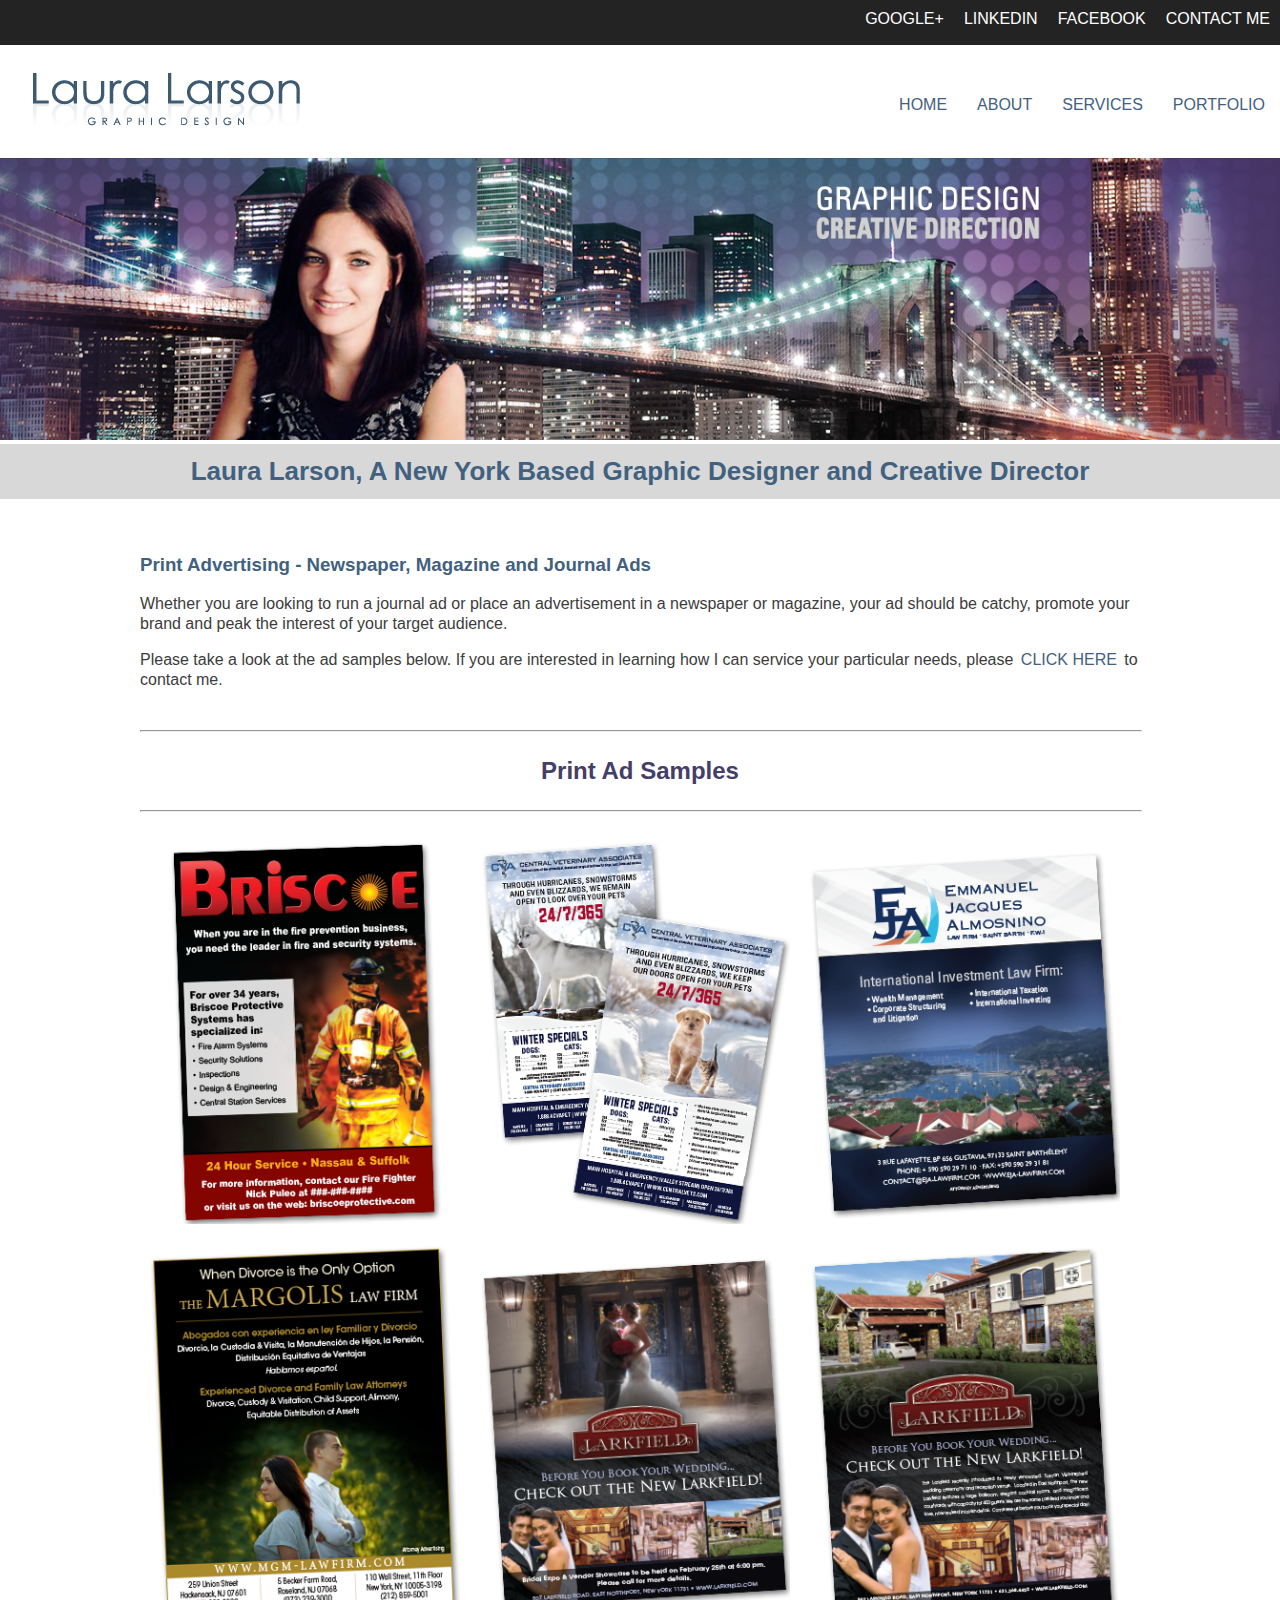
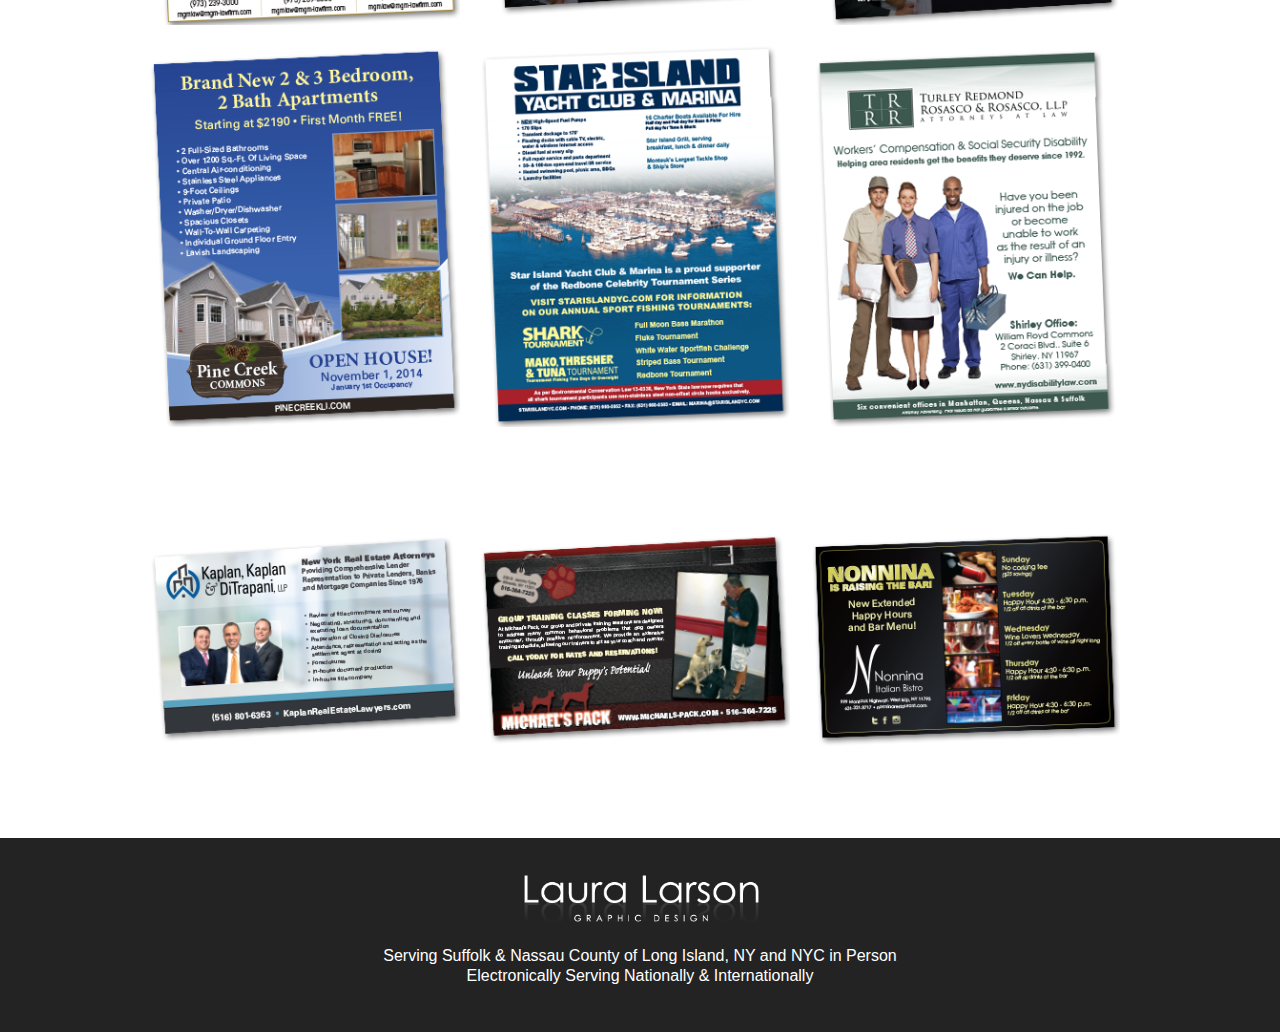
==== ad-gallery.html @ 5ff48c6d "initial commit. The home page and ad sample pages are set up and styled." ====
<!DOCTYPE html>

<html>

<head>
  <title> Laura Larson - Print Ad Gallery </title>
  <link rel="stylesheet" href="styles.css">
</head>

<body>

  <!-- header -->
    <div class="contact">
      <a class="contact" href="mailto:lrschock@gmail.com">contact me</a>
      <a class="contact" href="https://www.facebook.com/lauralarsondesigns">facebook</a>
      <a class="contact" href="https://www.linkedin.com/in/lauraschock">linkedin</a>
      <a class="contact" href="https://plus.google.com/114422107429377320689/posts">google+</a>
    </div>
    <div>
      <img class="logo" src="images/LauraTemplate-class-_03.jpg" width="294px">
      <a class="nav" href="ad-gallery.html">portfolio</a>
      <a class="nav" href="services.html">services</a>
      <a class="nav" href="about.html">about</a>
      <a class="nav" href="index.html">home</a>
    </div>

    <img class="hero" src="images/LauraTemplate-class-_06.jpg">

  <!-- about me section -->

    <h1>Laura Larson, A New York Based Graphic Designer and Creative Director</h1>
    <br>

    <div class="content">
      <h3>Print Advertising - Newspaper, Magazine and Journal Ads</h3>

      <p>Whether you are looking to run a journal ad or place an advertisement in a newspaper or magazine, your ad should be catchy, promote your brand and peak the interest of your target audience.</p>

      <p>Please take a look at the ad samples below. If you are interested in learning how I can service your particular needs, please <a class="text" href="mailto:lrschock@gmail.com">CLICK HERE</a>
     to contact me.</p>
   </div>



<!-- services section -->

    <div class="content">
      <hr class="top">
      <h2>Print Ad Samples</h2>
      <hr class="bottom">
    </div>

    <div class="content">

        <img class="boximage-samples" src="images/Ads-Briscoe.png">

        <img class="boximage-samples" src="images/Ads-CVA.png">

        <img class="boximage-samples" src="images/Ads-EJA.png">

        <img class="boximage-samples" src="images/Ads-Margolis.png">

        <img class="boximage-samples" src="images/Ads-larkfield-2.png">

        <img class="boximage-samples" src="images/Ads-larkfield.png">

        <img class="boximage-samples" src="images/Ads-PineCreek.png">

        <img class="boximage-samples" src="images/Ads-star-island.png">

        <img class="boximage-samples" src="images/Ads-TRRR.png">

        <img class="boximage-samples" src="images/Ads-kaplan.png">

        <img class="boximage-samples" src="images/Ads-Michaels-Pack.png">

        <img class="boximage-samples" src="images/Ads-nonnina.png">

    </div>

<div class="clearfix"></div>


<!-- footer -->
    <div class="footer">
      <img class="footer" src="images/LauraTemplate-class-_09.jpg">
      <p class="footer">Serving Suffolk & Nassau County of Long Island, NY and NYC in Person <br>Electronically Serving Nationally & Internationally</p>
    </div>

</body>

</html>
---- styles.css ----
body{
  margin: 0px;
  background-color: white;
}

.clearfix{
  clear: both;
}

h1{
  font-family: sans-serif;
  font-size: 26px;
  color: #42617f;
  background-color: #d8d8d8;
  padding: 12px;
  text-align: center;
  margin-top: 0px;
}

h2{
  font-family: sans-serif;
  font-size: 34;
  color: #443e68;
  padding: 5px;
  text-align: center;
}

h3{
  font-family: sans-serif;
  font-size: 23;
  color: #42617f;
  text-align: left;
  padding-top: 0px;
}

h4{
  font-family: sans-serif;
  font-size: 20;
  color: #42617f;
  padding: 0px 5px 5px 5px;
  text-align: center;
}

p{
  font-family: arial, sans-serif;
  font-size: 16;
  color: #3c3c3c;
  line-height: 20px;
  text-align: left;
}

p.services{
  font-family: arial, sans-serif;
  font-size: 16;
  color: #3c3c3c;
  padding-top: 0px;
  text-align: left;
}

p.footer{
  font-family: arial, sans-serif;
  font-size: 16;
  color: #fff;
  line-height: 20px;
  text-align: center;
}

a.contact{
  font-family: arial, sans-serif;
  font-size: 16;
  color: #fff;
  text-transform: uppercase;
  text-decoration: none;
  float: right;
  padding-left: 10px;
  padding-right: 10px;
}

a.contact:hover {
  color: purple;
  text-transform: uppercase;
  text-decoration: none;
}

a.nav{
  font-family: arial, sans-serif;
  font-size: 16;
  color: #42617f;
  line-height: 20px;
  text-transform: uppercase;
  padding:50px 15px 15px 15px;
  text-decoration: none;
  float: right;
}

a.nav:hover {
  color: purple;
  text-transform: uppercase;
  text-decoration: none;
}

a.text{
  font-family: arial, sans-serif;
  font-size: 16;
  color: #42617f;
  line-height: 20px;
  text-transform: uppercase;
  padding-left: 3px;
  padding-right: 3px;
  text-decoration: none;
  text-align: right;
}

a.text:hover {
  color: purple;
  text-transform: uppercase;
  text-decoration: none;
}

img.hero{
  width: 100%;
  margin: 0px;
}

img.logo{
  width: 294px;
  margin: 20px;
}

img.clients{
  width: 200px;
  padding-left: 5px;
  padding-right: 5px;
}

img.services{
  width: 107px;
  height: 144px;
  padding-right: 8px;
  float: left;
}

img.footer{
  display: block;
  width: 249px;
  margin: 0 auto;
}

div.content{
  width: 100%;
  max-width: 1000px;
  margin: 0 auto;
}

div.contact{
  background-color: #232323;
  padding-top: 10px;
  padding-bottom: 10px;
  height: 25px;
}

div.footer{
  background-color: #232323;
  align-content: center;
  padding-top: 30px;
  padding-bottom: 30px;
}

td{
  padding: 20px;
}

tr{
  padding: 20px;
}

hr.top{
  width: 1000px;
  margin-top: 40px;
  border-width: 1px;
}

hr.bottom{
  width: 1000px;
  margin-bottom: 20px;
}

.boximage-samples {
  width:33%;
  min-width: 300px;
  float: left;
  margin: 10px auto;
  padding-left: 10px;
  padding-right: 10px;
  box-sizing: border-box;
}
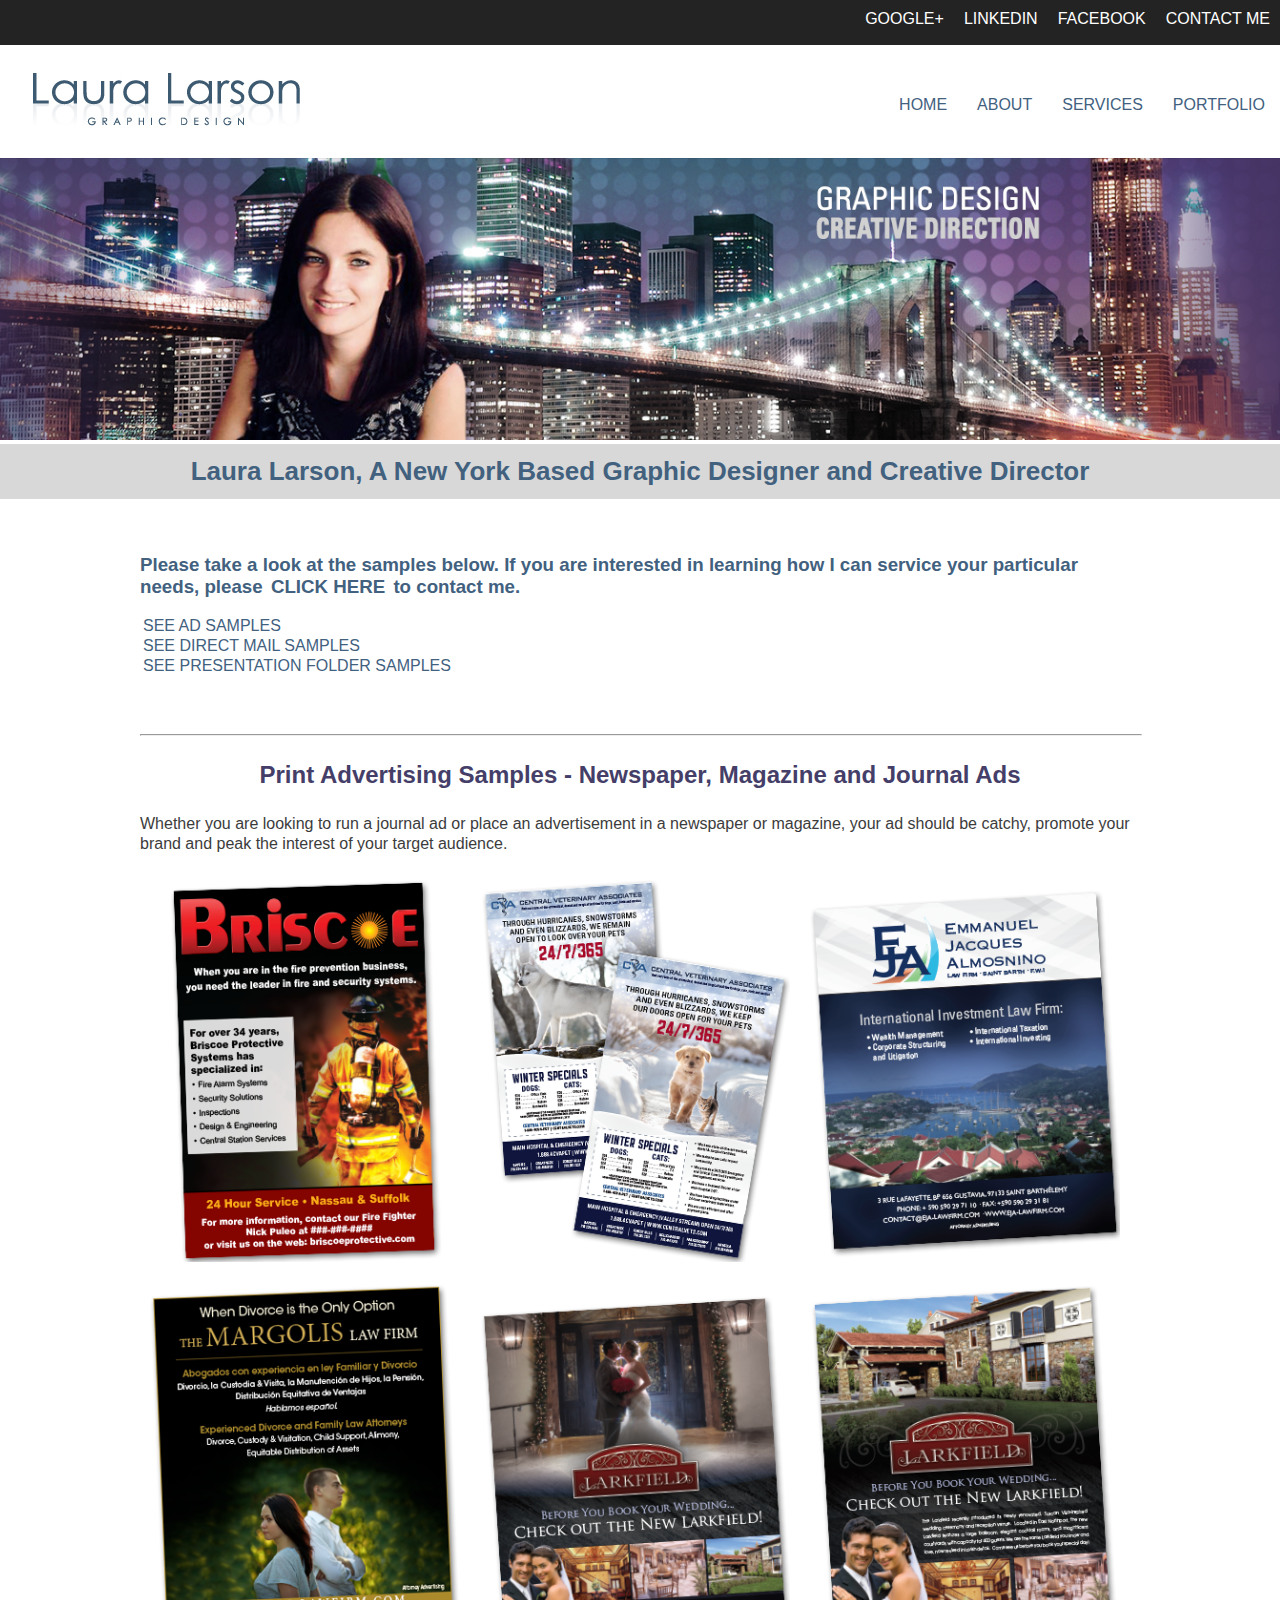
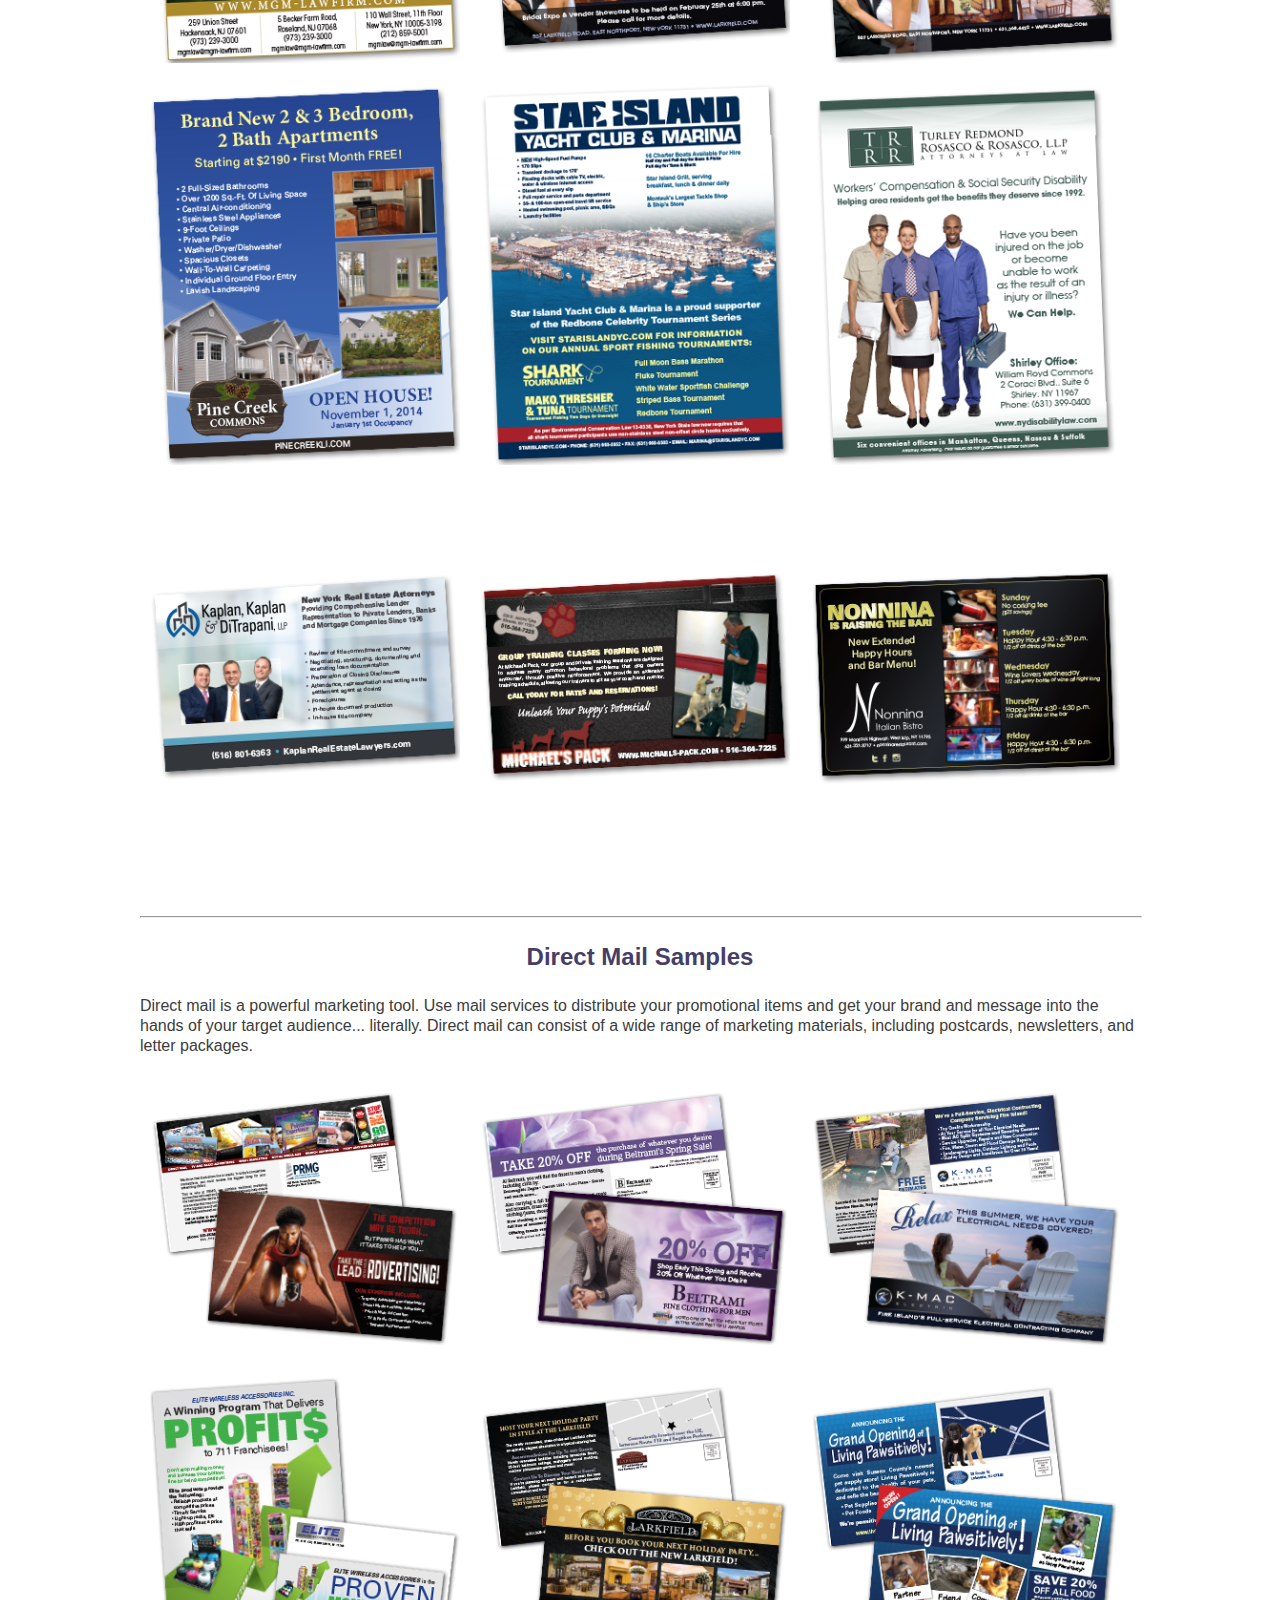
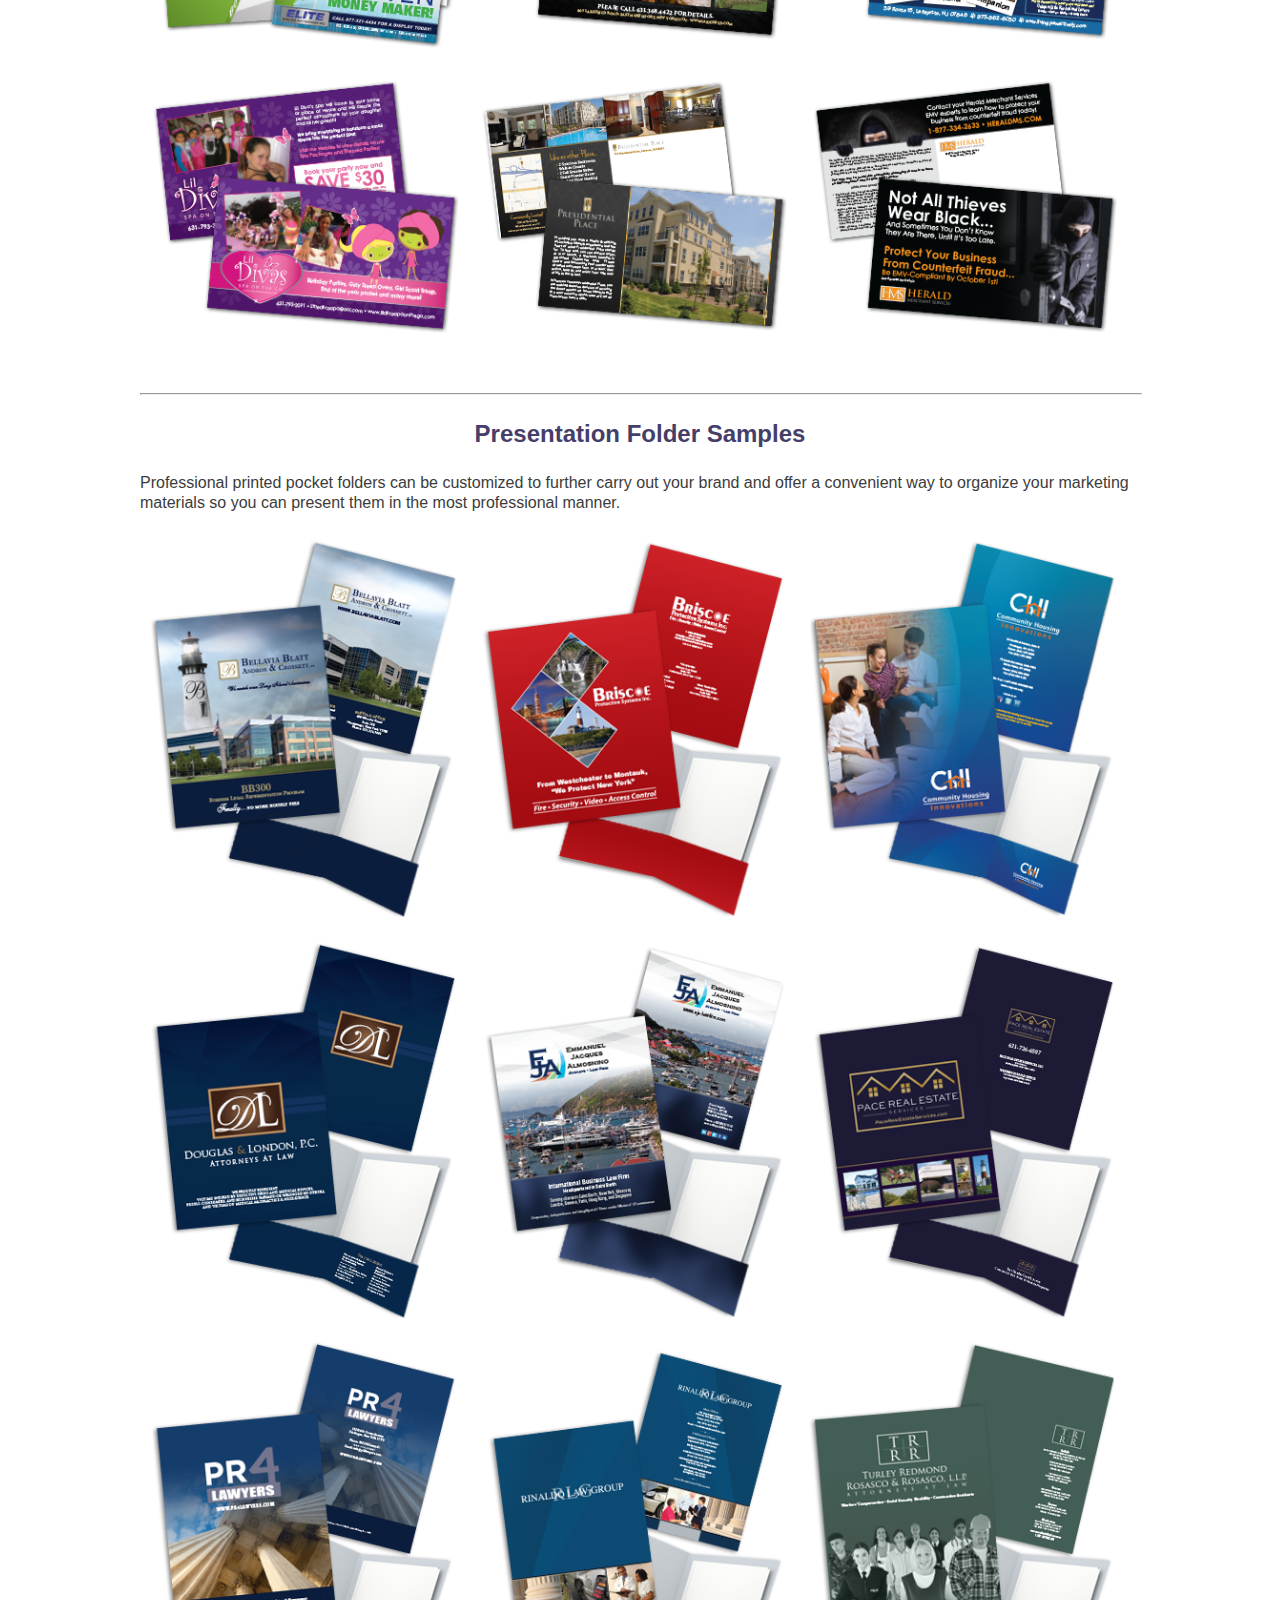
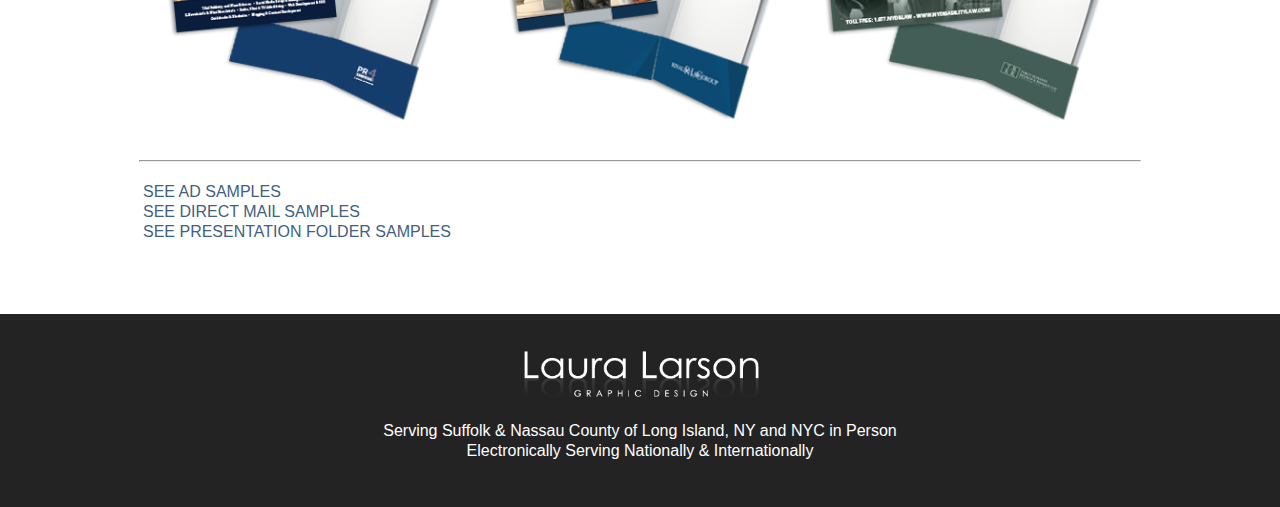
==== commit 3a490a32: "added additional samples. Added services page. Cleaned up layouts." ====
--- a/ad-gallery.html
+++ b/ad-gallery.html
@@ -32,13 +32,13 @@
     <br>
 
     <div class="content">
-      <h3>Print Advertising - Newspaper, Magazine and Journal Ads</h3>
+      <h3>Please take a look at the samples below. If you are interested in learning how I can service your particular needs, please <a class="text" href="mailto:lrschock@gmail.com">CLICK HERE</a>
+    to contact me.</h3>
 
-      <p>Whether you are looking to run a journal ad or place an advertisement in a newspaper or magazine, your ad should be catchy, promote your brand and peak the interest of your target audience.</p>
-
-      <p>Please take a look at the ad samples below. If you are interested in learning how I can service your particular needs, please <a class="text" href="mailto:lrschock@gmail.com">CLICK HERE</a>
-     to contact me.</p>
-   </div>
+      <a href="#ads" class="text">See Ad Samples</a><br>
+      <a href="#mailers" class="text">See Direct Mail Samples</a><br>
+      <a href="#folders" class="text">See Presentation Folder Samples</a><br><br>
+    </div>
 
 
 
@@ -46,9 +46,10 @@
 
     <div class="content">
       <hr class="top">
-      <h2>Print Ad Samples</h2>
-      <hr class="bottom">
-    </div>
+      <a name="ads"></a><h2>Print Advertising Samples - Newspaper, Magazine and Journal Ads</h2>
+      <p>Whether you are looking to run a journal ad or place an advertisement in a newspaper or magazine, your ad should be catchy, promote your brand and peak the interest of your target audience.</p>
+   </div>
+
 
     <div class="content">
 
@@ -81,6 +82,80 @@
 <div class="clearfix"></div>
 
 
+
+<div class="content">
+  <hr class="top">
+  <a name="mailers"></a><h2>Direct Mail Samples</h2>
+  <p>Direct mail is a powerful marketing tool. Use mail services to distribute your promotional items and get your brand and message into the hands of your target audience... literally. Direct mail can consist of a wide range of marketing materials, including postcards, newsletters, and letter packages.</p>
+</div>
+
+
+<div class="content">
+
+    <img class="boximage-samples" src="images/Direct-Mail-Advertising.png">
+
+    <img class="boximage-samples" src="images/Direct-Mail-Beltrami.png">
+
+    <img class="boximage-samples" src="images/Direct-Mail-electric-relax.png">
+
+    <img class="boximage-samples" src="images/Direct-Mail-elite.png">
+
+    <img class="boximage-samples" src="images/Direct-Mail-Holiday-Party.png">
+
+    <img class="boximage-samples" src="images/Direct-Mail-Living-Pawsitively.png">
+
+    <img class="boximage-samples" src="images/Direct-Mail-llil-divas.png">
+
+    <img class="boximage-samples" src="images/Direct-Mail-Presidential-Place.png">
+
+    <img class="boximage-samples" src="images/Direct-Mail-Thieves.png">
+
+</div>
+
+
+<div class="clearfix"></div>
+
+
+
+<div class="content">
+  <hr class="top">
+  <a name="folders"></a><h2>Presentation Folder Samples</h2>
+  <p>Professional printed pocket folders can be customized to further carry out your brand and offer a convenient way to organize your marketing materials so you can present them in the most professional manner.</p>
+</div>
+
+
+<div class="content">
+
+    <img class="boximage-samples" src="images/presentation-folder-BB300.png">
+
+    <img class="boximage-samples" src="images/presentation-folder-Briscoe.png">
+
+    <img class="boximage-samples" src="images/presentation-folder-CHI.png">
+
+    <img class="boximage-samples" src="images/presentation-folder-DL.png">
+
+    <img class="boximage-samples" src="images/presentation-folder-EJA.png">
+
+    <img class="boximage-samples" src="images/presentation-folder-Pace.png">
+
+    <img class="boximage-samples" src="images/presentation-folder-PR4Law.png">
+
+    <img class="boximage-samples" src="images/presentation-folder-rinaldo.png">
+
+    <img class="boximage-samples" src="images/presentation-folder-TRRR.png">
+
+</div>
+
+<div class="clearfix"></div>
+<br> <hr class="bottom">
+
+<div class="content">
+  <a href="#ads" class="text">See Ad Samples</a><br>
+  <a href="#mailers" class="text">See Direct Mail Samples</a><br>
+  <a href="#folders" class="text">See Presentation Folder Samples</a><br><br>
+</div>
+<br> <br> <br>
+
 <!-- footer -->
     <div class="footer">
       <img class="footer" src="images/LauraTemplate-class-_09.jpg">
--- a/styles.css
+++ b/styles.css
@@ -47,6 +47,10 @@
   color: #3c3c3c;
   line-height: 20px;
   text-align: left;
+}
+
+p.quote{
+  font-style: italic;
 }
 
 p.services{
@@ -140,6 +144,13 @@
   float: left;
 }
 
+img.bioimage{
+  width: 100px;
+  padding-right: 12px;
+  padding-bottom: 12px;
+  float: left;
+}
+
 img.footer{
   display: block;
   width: 249px;
@@ -179,6 +190,14 @@
   margin-top: 40px;
   border-width: 1px;
 }
+
+hr.divider{
+  width: 1000px;
+  margin-top: 60px;
+  margin-bottom: 60px;
+  border-width: 1px;
+}
+
 
 hr.bottom{
   width: 1000px;
